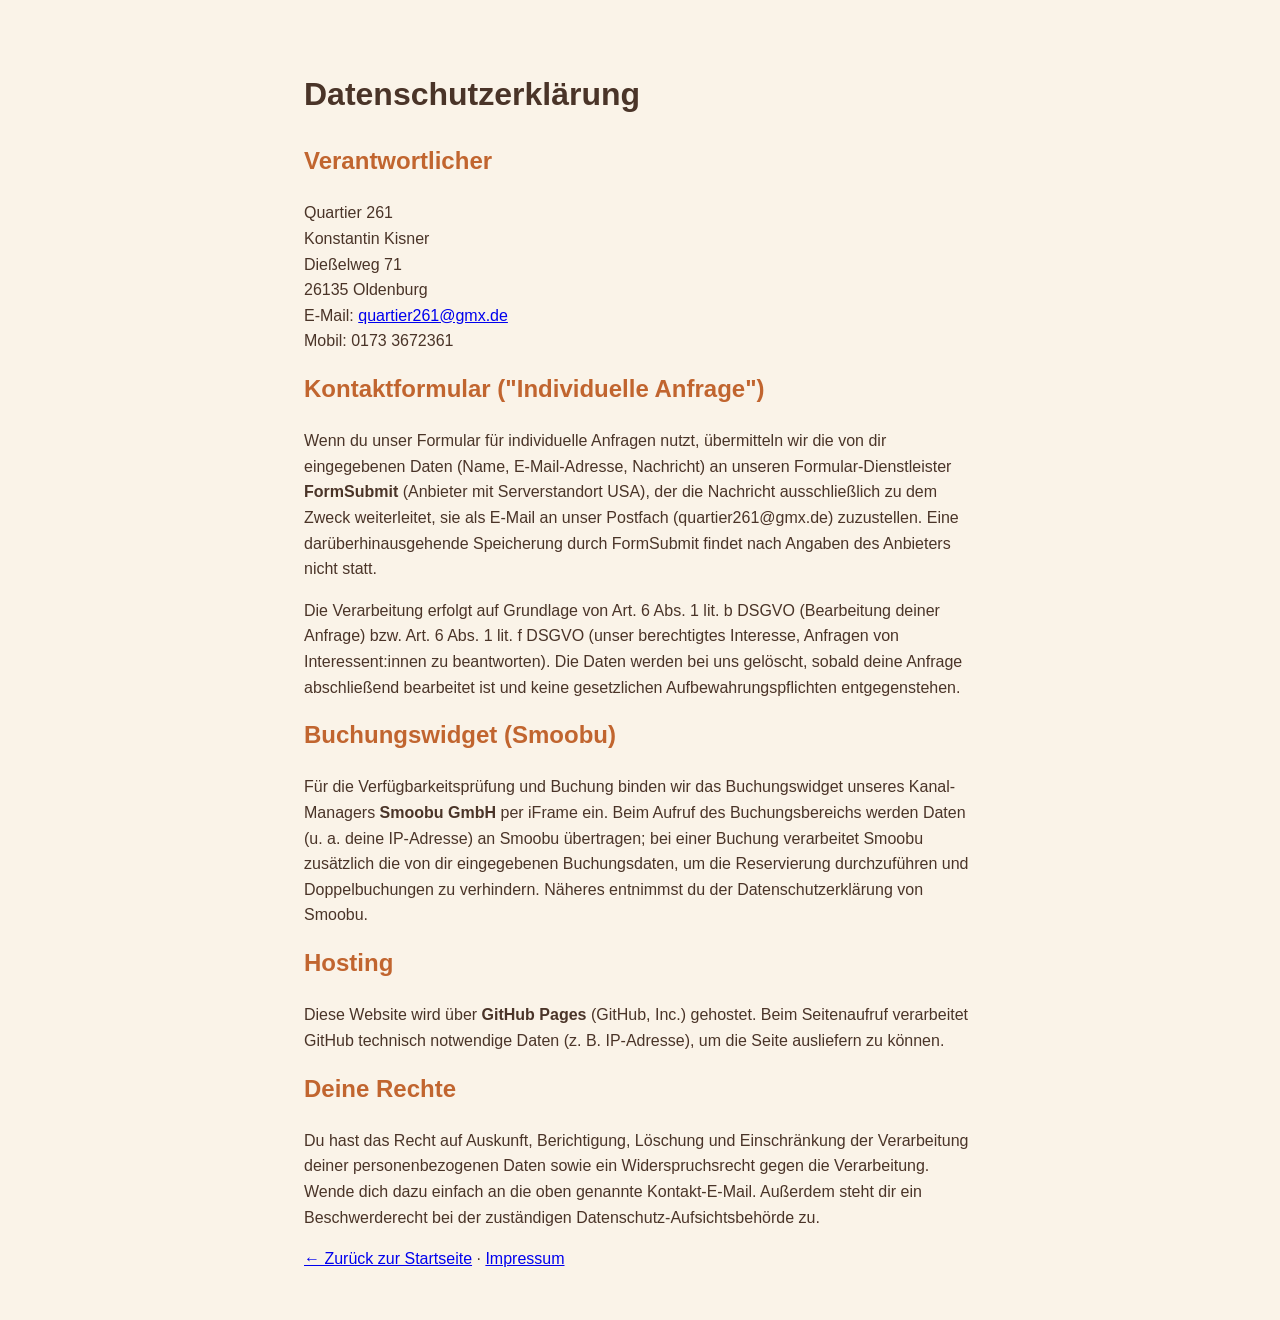
==== datenschutz.html @ 6ec84f3d "Kontaktformular für individuelle Anfragen + Datenschutzerklärung Formular (Name, E-Mail, Nachricht) " ====
<!DOCTYPE html>
<html lang="de">
<head>
<meta charset="UTF-8">
<meta name="viewport" content="width=device-width, initial-scale=1.0">
<title>Datenschutzerklärung – Oldenburger Dachperle</title>
<link rel="stylesheet" href="style.css">
</head>
<body>

<main class="impressum">
  <h1>Datenschutzerklärung</h1>

  <h2>Verantwortlicher</h2>
  <p>
    Quartier 261<br>
    Konstantin Kisner<br>
    Dießelweg 71<br>
    26135 Oldenburg<br>
    E-Mail: <a href="mailto:quartier261@gmx.de">quartier261@gmx.de</a><br>
    Mobil: 0173 3672361
  </p>

  <h2>Kontaktformular ("Individuelle Anfrage")</h2>
  <p>
    Wenn du unser Formular für individuelle Anfragen nutzt, übermitteln wir die von dir
    eingegebenen Daten (Name, E-Mail-Adresse, Nachricht) an unseren Formular-Dienstleister
    <strong>FormSubmit</strong> (Anbieter mit Serverstandort USA), der die Nachricht
    ausschließlich zu dem Zweck weiterleitet, sie als E-Mail an unser Postfach
    (quartier261@gmx.de) zuzustellen. Eine darüberhinausgehende Speicherung durch FormSubmit
    findet nach Angaben des Anbieters nicht statt.
  </p>
  <p>
    Die Verarbeitung erfolgt auf Grundlage von Art. 6 Abs. 1 lit. b DSGVO (Bearbeitung deiner
    Anfrage) bzw. Art. 6 Abs. 1 lit. f DSGVO (unser berechtigtes Interesse, Anfragen von
    Interessent:innen zu beantworten). Die Daten werden bei uns gelöscht, sobald deine Anfrage
    abschließend bearbeitet ist und keine gesetzlichen Aufbewahrungspflichten entgegenstehen.
  </p>

  <h2>Buchungswidget (Smoobu)</h2>
  <p>
    Für die Verfügbarkeitsprüfung und Buchung binden wir das Buchungswidget unseres
    Kanal-Managers <strong>Smoobu GmbH</strong> per iFrame ein. Beim Aufruf des Buchungsbereichs
    werden Daten (u. a. deine IP-Adresse) an Smoobu übertragen; bei einer Buchung verarbeitet
    Smoobu zusätzlich die von dir eingegebenen Buchungsdaten, um die Reservierung
    durchzuführen und Doppelbuchungen zu verhindern. Näheres entnimmst du der
    Datenschutzerklärung von Smoobu.
  </p>

  <h2>Hosting</h2>
  <p>
    Diese Website wird über <strong>GitHub Pages</strong> (GitHub, Inc.) gehostet. Beim
    Seitenaufruf verarbeitet GitHub technisch notwendige Daten (z. B. IP-Adresse), um die
    Seite ausliefern zu können.
  </p>

  <h2>Deine Rechte</h2>
  <p>
    Du hast das Recht auf Auskunft, Berichtigung, Löschung und Einschränkung der Verarbeitung
    deiner personenbezogenen Daten sowie ein Widerspruchsrecht gegen die Verarbeitung. Wende
    dich dazu einfach an die oben genannte Kontakt-E-Mail. Außerdem steht dir ein
    Beschwerderecht bei der zuständigen Datenschutz-Aufsichtsbehörde zu.
  </p>

  <p><a href="index.html">&larr; Zurück zur Startseite</a> · <a href="impressum.html">Impressum</a></p>
</main>

</body>
</html>
---- style.css ----
:root {
  --creme: #faf3e8;
  --terracotta: #c1652f;
  --braun-dunkel: #4a3428;
  --braun-hell: #8a6a52;
  --weiss: #fffaf3;
}

* {
  box-sizing: border-box;
}

body {
  margin: 0;
  font-family: "Segoe UI", Verdana, sans-serif;
  background: var(--creme);
  color: var(--braun-dunkel);
  line-height: 1.6;
}

.hero {
  background-color: var(--braun-dunkel);
  background-size: cover;
  background-position: center;
  color: var(--weiss);
  text-align: center;
  padding: 3rem 1.5rem 4rem;
}

.hero .logo {
  max-width: 380px;
  width: 85%;
  height: auto;
  margin-bottom: 1.5rem;
  border-radius: 8px;
}

.hero h1 {
  margin: 0 0 0.5rem;
  font-size: 2.5rem;
  text-shadow: 0 2px 8px rgba(0, 0, 0, 0.4);
}

.hero .claim {
  margin: 0;
  font-size: 1.2rem;
  color: var(--creme);
  text-shadow: 0 1px 4px rgba(0, 0, 0, 0.4);
}

.galerie {
  display: grid;
  grid-template-columns: repeat(auto-fit, minmax(140px, 1fr));
  gap: 0.75rem;
  margin-top: 1.25rem;
}

.galerie img,
.section-bild {
  width: 100%;
  height: 160px;
  object-fit: cover;
  border-radius: 8px;
}

.section-bild {
  height: 220px;
  margin-bottom: 1.25rem;
}

main {
  max-width: 720px;
  margin: 0 auto;
  padding: 2rem 1.5rem;
}

main.impressum {
  padding-top: 3rem;
}

section {
  background: var(--weiss);
  border-radius: 12px;
  padding: 1.5rem 2rem;
  margin-bottom: 1.5rem;
  box-shadow: 0 2px 6px rgba(74, 52, 40, 0.08);
}

h2 {
  color: var(--terracotta);
  margin-top: 0;
}

.feature-list {
  list-style: none;
  padding: 0;
  display: grid;
  grid-template-columns: repeat(2, 1fr);
  gap: 0.5rem 1.5rem;
}

.feature-list li::before {
  content: "✓ ";
  color: var(--terracotta);
}

blockquote {
  font-style: italic;
  font-size: 1.2rem;
  margin: 0 0 0.5rem;
  border-left: 4px solid var(--terracotta);
  padding-left: 1rem;
}

.stars {
  color: var(--terracotta);
  margin-left: 0.5rem;
}

.cta {
  text-align: center;
}

.button {
  display: inline-block;
  background: var(--terracotta);
  color: var(--weiss);
  text-decoration: none;
  padding: 0.8rem 1.8rem;
  border-radius: 30px;
  font-weight: bold;
  margin: 1rem 0;
}

.button:hover {
  background: var(--braun-hell);
}

#apartmentIframeAll {
  margin: 1.5rem 0;
  text-align: left;
}

.alt-buchung {
  font-size: 0.95rem;
  color: var(--braun-hell);
}

.individuelle-anfrage {
  background: var(--creme);
  border: 1px solid var(--terracotta);
  border-radius: 8px;
  padding: 1.2rem 1.5rem;
  margin: 1.5rem auto;
  max-width: 480px;
  text-align: left;
}

.individuelle-anfrage h3 {
  margin-top: 0;
  color: var(--terracotta);
}

.individuelle-anfrage > p {
  font-weight: bold;
}

.anfrage-formular {
  display: flex;
  flex-direction: column;
  gap: 0.4rem;
}

.anfrage-formular label {
  font-weight: bold;
  font-size: 0.9rem;
}

.anfrage-formular input,
.anfrage-formular textarea {
  font: inherit;
  padding: 0.6rem;
  border: 1px solid var(--braun-hell);
  border-radius: 6px;
  background: var(--weiss);
  color: var(--braun-dunkel);
}

.anfrage-formular button {
  margin-top: 0.5rem;
  border: none;
  cursor: pointer;
  font: inherit;
}

footer {
  text-align: center;
  padding: 2rem;
  color: var(--braun-hell);
}

footer a {
  color: var(--braun-hell);
}
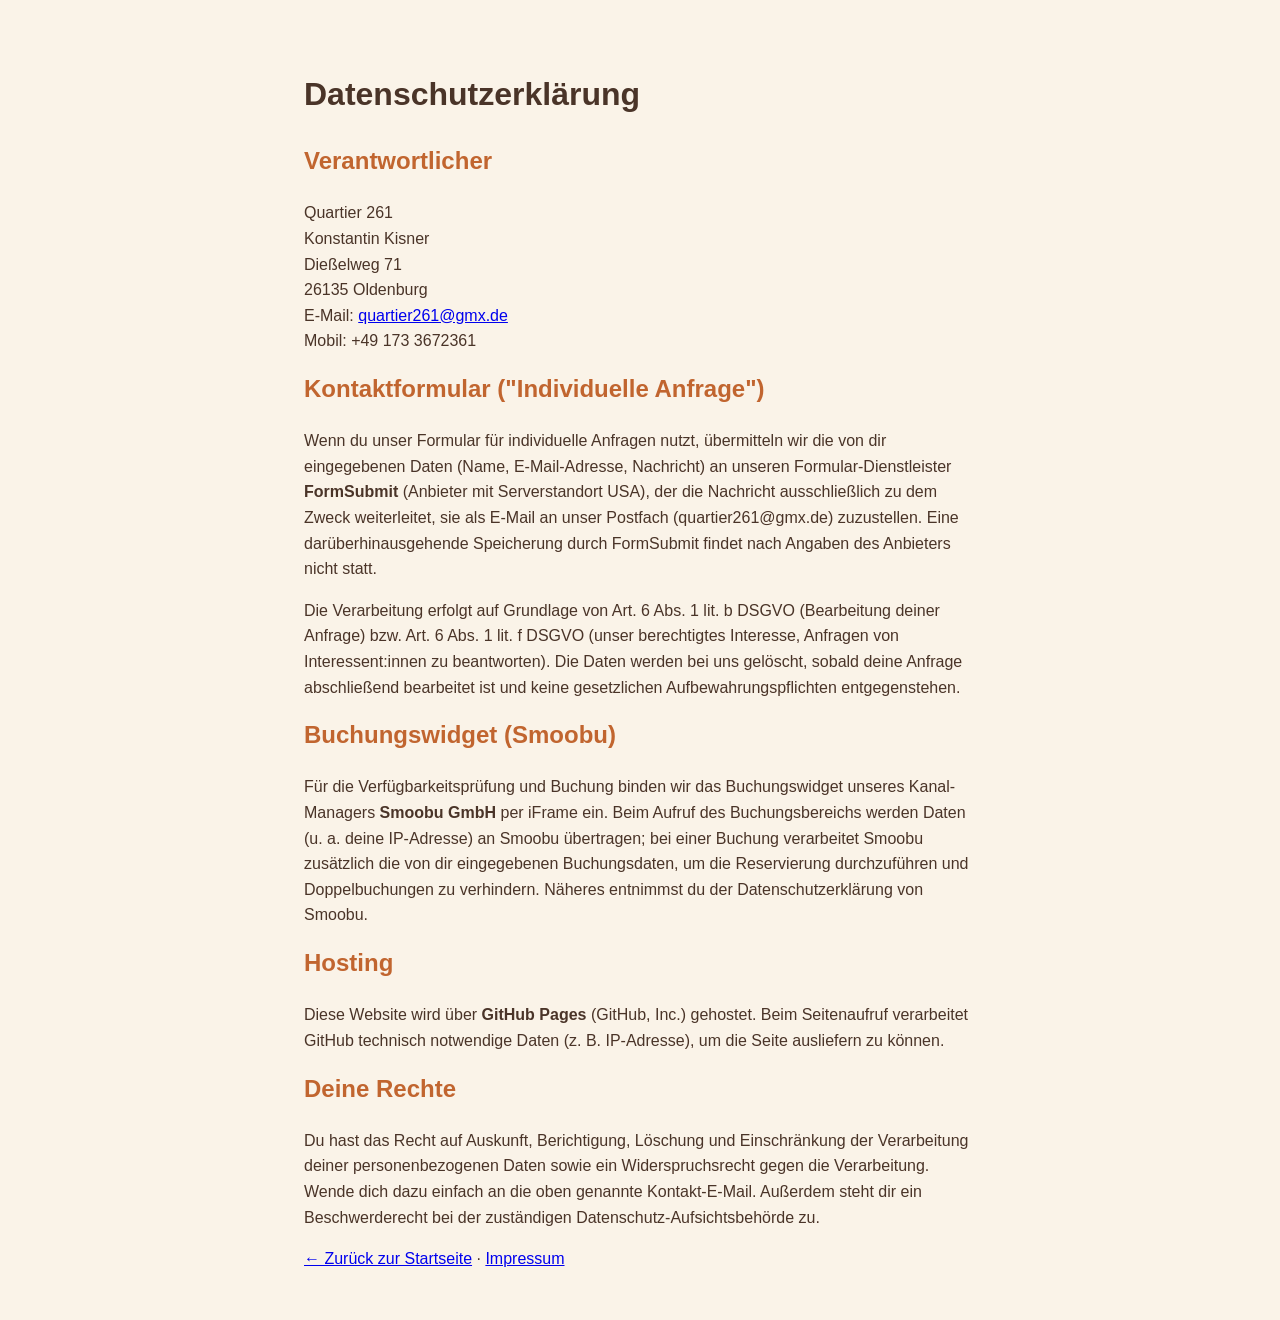
==== commit 7fe5abea: "Mobilnummer international mit +49 statt 0 geschrieben Co-Authored-By: Claude Sonnet 5 <noreply@anthr" ====
--- a/datenschutz.html
+++ b/datenschutz.html
@@ -18,7 +18,7 @@
     Dießelweg 71<br>
     26135 Oldenburg<br>
     E-Mail: <a href="mailto:quartier261@gmx.de">quartier261@gmx.de</a><br>
-    Mobil: 0173 3672361
+    Mobil: +49 173 3672361
   </p>
 
   <h2>Kontaktformular ("Individuelle Anfrage")</h2>
